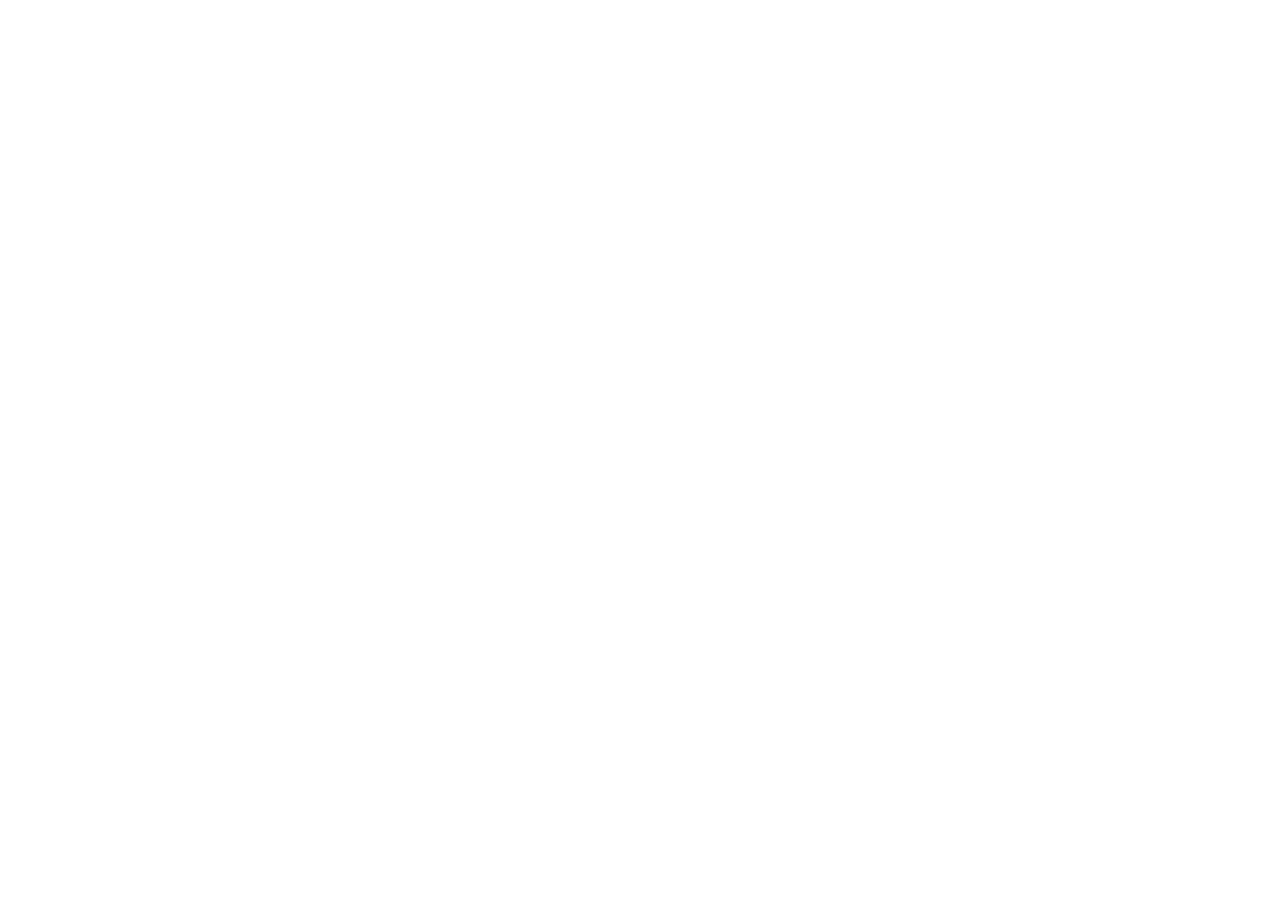
==== about-us.html @ 1188e8a5 "subido" ====
<!DOCTYPE html>
<html lang="en">
<head>
    <meta charset="utf-8">
    <meta name="viewport" content="width=device-width, initial-scale=1.0">
    <meta name="description" content="">
    <meta name="author" content="">
    <title>About Us | Flat Theme</title>
    <link href="css/bootstrap.min.css" rel="stylesheet">
    <link href="css/font-awesome.min.css" rel="stylesheet">
    <link href="css/animate.css" rel="stylesheet">
    <link href="css/main.css" rel="stylesheet">
    <!--[if lt IE 9]>
    <script src="js/html5shiv.js"></script>
    <script src="js/respond.min.js"></script>
    <![endif]-->       
    <link rel="shortcut icon" href="images/ico/favicon.ico">
    <link rel="apple-touch-icon-precomposed" sizes="144x144" href="images/ico/apple-touch-icon-144-precomposed.png">
    <link rel="apple-touch-icon-precomposed" sizes="114x114" href="images/ico/apple-touch-icon-114-precomposed.png">
    <link rel="apple-touch-icon-precomposed" sizes="72x72" href="images/ico/apple-touch-icon-72-precomposed.png">
    <link rel="apple-touch-icon-precomposed" href="images/ico/apple-touch-icon-57-precomposed.png">
</head><!--/head-->
<body>
    <!-- Inserte código aqui -->

    <script src="js/jquery.js"></script>
    <script src="js/bootstrap.min.js"></script>
    <script src="js/main.js"></script>
</body>
</html>
---- css/main.css ----
@import url(http://fonts.googleapis.com/css?family=Roboto:400,700,300);

.clearfix {
  *zoom: 1;
}

.clearfix:before,
.clearfix:after {
  display: table;
  content: "";
  line-height: 0;
}
.clearfix:after {
  clear: both;
}
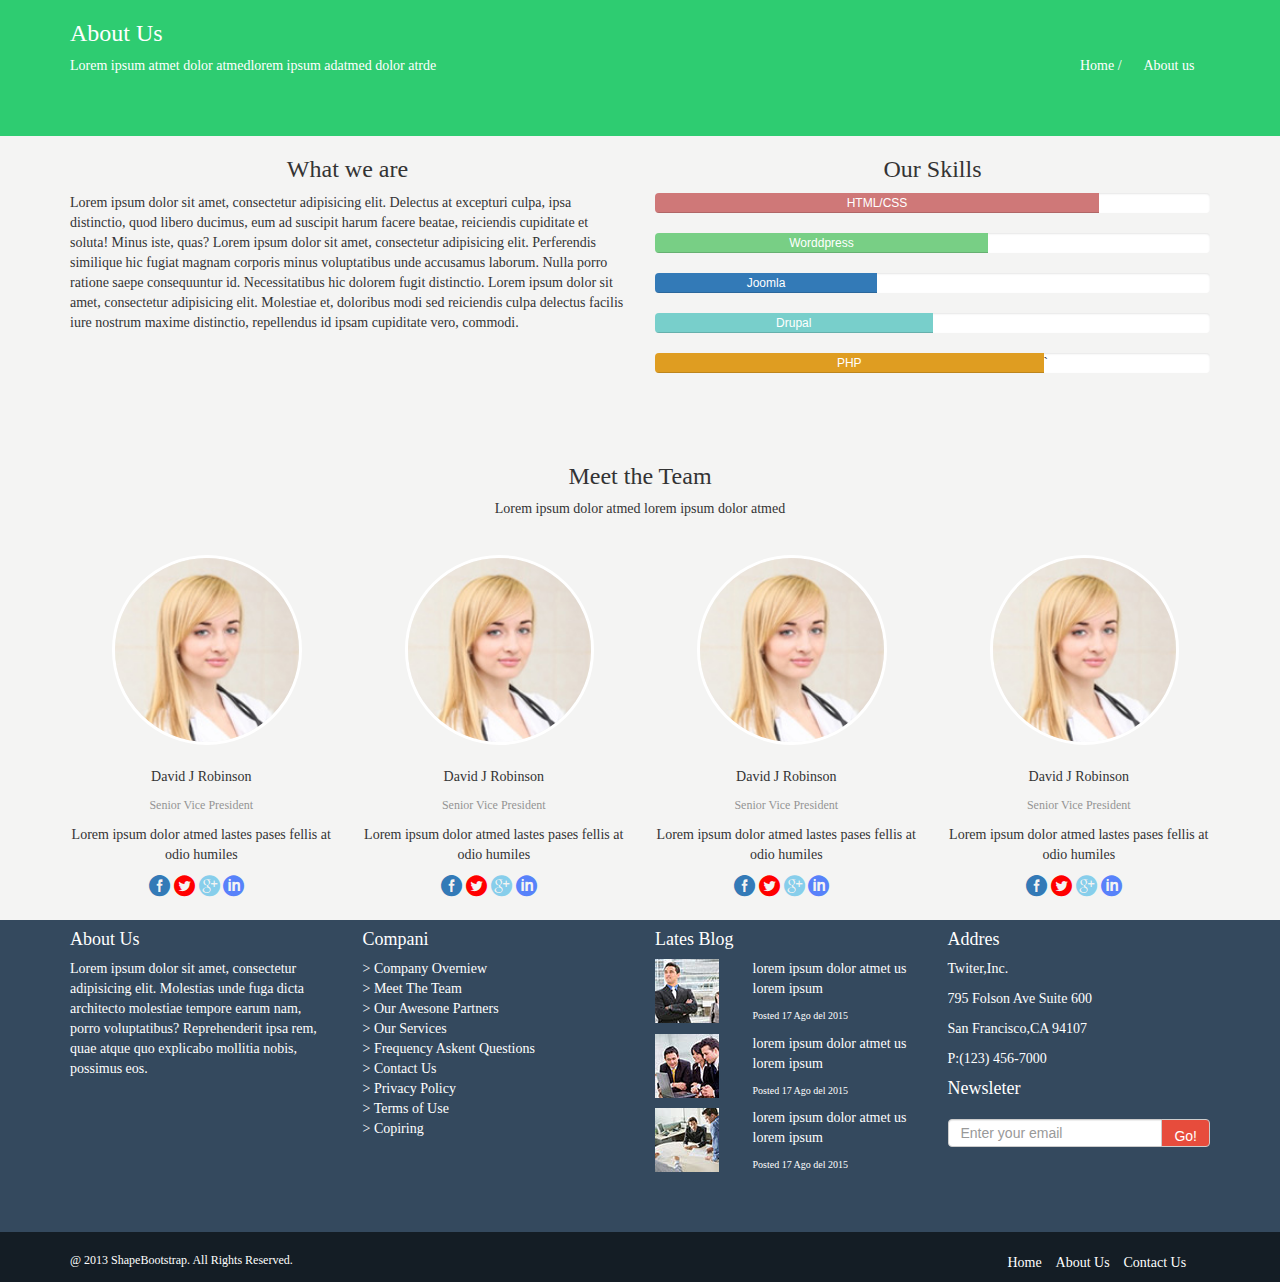
==== commit 1c9451df: "ultimos cambios" ====
--- a/about-us.html
+++ b/about-us.html
@@ -8,6 +8,8 @@
     <title>About Us | Flat Theme</title>
     <link href="css/bootstrap.min.css" rel="stylesheet">
     <link href="css/font-awesome.min.css" rel="stylesheet">
+    <link rel="stylesheet" type="text/css" href="css/elegant-fonts.css">
+    <link rel="stylesheet" type="text/css" href="css/style.css">
     <link href="css/animate.css" rel="stylesheet">
     <link href="css/main.css" rel="stylesheet">
     <!--[if lt IE 9]>
@@ -21,8 +23,270 @@
     <link rel="apple-touch-icon-precomposed" href="images/ico/apple-touch-icon-57-precomposed.png">
 </head><!--/head-->
 <body>
-    <!-- Inserte código aqui -->
-
+      <div class="container-fluid esmeralda">
+        <div class="container">
+            <div class="row esmeralda">
+                <div class="col-sm-12">
+                    <h3 class="blanco">About Us</h3>
+                </div>
+            </div>
+            <div class="row esmeralda">
+                <div class="col-sm-8">
+                    <p class="blanco">Lorem ipsum atmet dolor atmedlorem ipsum adatmed dolor atrde</p>
+                </div>
+                <div class="col-sm-4">
+                     <div class="indicador blanco">
+                         <p>Home /</p>
+                         <p>About us</p>
+                     </div>
+                </div>
+            </div>
+            <div class="row esmeralda">
+                <div class="col-sm-12 hidden-xs especial">
+                 
+                </div>
+            </div>
+        </div>
+      </div>
+      <div class="container-fluid plomito">
+        <div class="container">
+            <div class="row plomito">
+                <div class="col-sm-6">
+                    <h3 class="centrado">What we are</h3>
+                </div>
+                <div class="col-sm-6">
+                    <h3 class="centrado">Our Skills</h3>
+                </div>
+            </div>
+            <div class="row plomito">
+                <div class="col-sm-6">
+                   <p style="font-family:Roboto">Lorem ipsum dolor sit amet, consectetur adipisicing elit. Delectus at excepturi culpa, ipsa distinctio, quod libero ducimus, eum ad suscipit harum facere beatae, reiciendis cupiditate et soluta! Minus iste, quas? Lorem ipsum dolor sit amet, consectetur adipisicing elit. Perferendis similique hic fugiat magnam corporis minus voluptatibus unde accusamus laborum. Nulla porro ratione saepe consequuntur id. Necessitatibus hic dolorem fugit distinctio. Lorem ipsum dolor sit amet, consectetur adipisicing elit. Molestiae et, doloribus modi sed reiciendis culpa delectus facilis iure nostrum maxime distinctio, repellendus id ipsam cupiditate vero, commodi.</p> 
+                </div>
+                <div class="col-sm-6">
+                    <div class="progress">
+                      <div class="progress-bar rojo" role="progressbar" aria-valuenow="60" aria-valuemin="0" aria-valuemax="100" style="width: 80%;">
+                      <span class="sr-only">80% Complete</span>
+                      HTML/CSS
+                      </div>
+                    </div>
+                   <div class="progress">
+                    <div class="progress-bar verd" role="progressbar" aria-valuenow="60" aria-valuemin="0" aria-valuemax="100" style="width: 60%;">
+                    <span class="sr-only">60% Complete</span>
+                    Worddpress
+                    </div>
+                   </div>
+                   <div class="progress">
+                     <div class="progress-bar" role="progressbar" aria-valuenow="60" aria-valuemin="0" aria-valuemax="100" style="width: 40%;">
+                     <span class="sr-only">60% Complete</span>
+                     Joomla
+                     </div>
+                   </div>
+                   <div class="progress">
+                      <div class="progress-bar celeste" role="progressbar" aria-valuenow="60" aria-valuemin="0" aria-valuemax="100" style="width: 50%;">
+                      <span class="sr-only">60% Complete</span>
+                      Drupal
+                      </div>
+                   </div>
+                   <div class="progress">
+                       <div class="progress-bar naranja" role="progressbar" aria-valuenow="60" aria-valuemin="0" aria-valuemax="100" style="width: 70%;">
+                       <span class="sr-only">60% Complete</span>
+                       PHP
+                        </div>
+`                  </div>
+
+                </div>
+            </div>
+            <div class="row plomito">
+                <div class="col-sm-12 hidden-xs especial">
+                    
+                </div>
+            </div>
+            <div class="row plomito">
+                <div class="col-sm-12">
+                    <h3 class="centrado">Meet the Team</h3>
+                </div>
+            </div>
+            <div class="row plomito">
+               <div class="col-sm-12">
+                <p class="centrado">Lorem ipsum dolor atmed lorem ipsum dolor atmed</p>
+                </div>
+            </div>
+            <div class="row plomito">
+                <div class="col-xs-6 col-sm-3">
+                    <div class="imagen">
+                    <img src="images/team-member.jpg">
+                    </div>
+                    <p class="centrado">David J Robinson</p>
+                    <p class="pequeño-plomo centrado">Senior Vice President</p>
+                    <p class="centrado">Lorem ipsum dolor atmed lastes pases fellis at odio humiles</p>
+                       <div class="icono">
+                        <a href=""><i class="icon icon-uniE0AA"></i></a>
+                                          
+                        <a href=""><i class="icon icon-uniE0AB"></i></a>
+                        <a href=""><i class="icon icon-uniE0AD"></i></a>
+                        <a href=""><i class="icon icon-uniE0B4"></i></a>
+                       </div>
+                </div>
+                <div class="col-xs-6 col-sm-3">
+                    <div class="imagen">
+                    <img src="images/team-member.jpg">
+                    </div>
+                    <p class="centrado">David J Robinson</p>
+                    <p class="pequeño-plomo centrado">Senior Vice President</p>
+                    <p class="centrado">Lorem ipsum dolor atmed lastes pases fellis at odio humiles</p>
+                     <div class="icono">
+                       <a href=""><i class="icon icon-uniE0AA"></i></a>
+                                          
+                        <a href=""><i class="icon icon-uniE0AB"></i></a>
+                        <a href=""><i class="icon icon-uniE0AD"></i></a>
+                        <a href=""><i class="icon icon-uniE0B4"></i></a>
+                     </div>
+                </div>
+                <div class="col-xs-6 col-sm-3">
+                     <div class="imagen">
+                    <img src="images/team-member.jpg">
+                    </div>
+                    <p class="centrado">David J Robinson</p>
+                    <p class="pequeño-plomo centrado">Senior Vice President</p>
+                    <p class="centrado">Lorem ipsum dolor atmed lastes pases fellis at odio humiles</p>
+                     <div class="icono">
+                       <a href=""><i class="icon icon-uniE0AA"></i></a>
+                                          
+                        <a href=""><i class="icon icon-uniE0AB"></i></a>
+                        <a href=""><i class="icon icon-uniE0AD"></i></a>
+                        <a href=""><i class="icon icon-uniE0B4"></i></a>
+                     </div>
+                </div>
+                <div class="col-xs-6 col-sm-3">
+                    <div class="imagen">
+                    <img src="images/team-member.jpg">
+                    </div>
+                    <p class="centrado">David J Robinson</p>
+                    <p class="pequeño-plomo centrado">Senior Vice President</p>
+                    <p class="centrado">Lorem ipsum dolor atmed lastes pases fellis at odio humiles</p>
+                      <div class="icono">
+                       <a href=""><i class="icon icon-uniE0AA"></i></a>
+                                          
+                        <a href=""><i class="icon icon-uniE0AB"></i></a>
+                        <a href=""><i class="icon icon-uniE0AD"></i></a>
+                        <a href=""><i class="icon icon-uniE0B4"></i></a>
+                      </div>
+                </div>
+            </div>
+        </div>
+      </div>
+      <div class="container-fluid plomo-claro">
+       <div class="container">
+          <div class="row plomo-claro">
+           <div class="col-md-3">
+               <h4 class="blanco">About Us</h4>
+               <p class="blanco">Lorem ipsum dolor sit amet, consectetur adipisicing elit. Molestias unde fuga dicta architecto molestiae tempore earum nam, porro voluptatibus? Reprehenderit ipsa rem, quae atque quo explicabo mollitia nobis, possimus eos.</p>
+           </div>
+           <div class="col-md-3">
+              <h4 class="blanco">Compani</h4> 
+              <ul id="lista-compani">
+                  <li class="blanco">> Company Overniew</li>
+                  <li class="blanco">> Meet The Team</li>
+                  <li class="blanco">> Our Awesone Partners</li>
+                  <li class="blanco">> Our Services</li>
+                  <li class="blanco">> Frequency Askent Questions</li>
+                  <li class="blanco">> Contact Us</li>
+                  <li class="blanco">> Privacy Policy</li>
+                  <li class="blanco">> Terms of Use</li>
+                  <li class="blanco">> Copiring</li>
+
+              </ul>
+           </div>
+
+           <div class="col-md-3">
+                <h4 class="blanco">Lates Blog</h4>
+                 <div class="row">
+                   <div class="col-sm-4">
+                       <img src="images/blog/thumb1.jpg">
+
+                   </div>
+                   <div class="col-sm-8">
+                      <p class="blanco">lorem ipsum dolor atmet us
+                      lorem ipsum                    </p>
+                      <p class="pequeño">Posted 17 Ago del 2015</p>
+                   </div>
+                 </div>
+                 <div class="row">
+                   <div class="col-sm-4">
+                       <img src="images/blog/thumb2.jpg">
+                       
+                   </div>
+                   <div class="col-sm-8">
+                      <p class="blanco">lorem ipsum dolor atmet us
+                      lorem ipsum
+                      </p>
+                       <p class="pequeño">Posted 17 Ago del 2015</p>
+                   </div>
+                 </div>
+                 <div class="row">
+                   <div class="col-sm-4">
+                       <img src="images/blog/thumb3.jpg">
+                       
+                   </div>
+                   <div class="col-sm-8">
+                      <p class="blanco">lorem ipsum dolor atmet us
+                      lorem ipsum
+                      </p>
+                       <p class="pequeño">Posted 17 Ago del 2015</p>
+                   </div>
+                 </div>
+                 
+           </div>
+           <div class="col-sm-3">
+               <h4 class="blanco">Addres</h4>
+               <p class="blanco">Twiter,Inc.</p>
+               <p class="blanco">795 Folson Ave Suite 600</p>
+               <p class="blanco">San Francisco,CA 94107</p>
+               <p class="blanco">P:(123) 456-7000</p>
+               <h4 class="blanco">Newsleter</h4>
+               <div class="row">
+                <div class="col-sm-12 altura">
+                    <form action="#email">
+                    <div class="input-group">
+                    <input type="email" class="form-control" placeholder="Enter your email" required>
+                    <span class="input-group-btn">
+
+                    <button class="btn btn-default" type="button">Go!</button>
+                    </span>
+
+                    </div>
+                    </form>
+                </div>
+               </div>
+            </div>
+        </div>
+          <div class="row plomo-claro">
+                  <div class="col-sm-12 hidden-xs especial">
+                    
+                  </div>
+            </div>
+
+       </div><!--footer-->
+  </div>
+  <div class="container-fluid plomo-oscuro">
+       <div class="container">
+          <div class="row plomo-oscuro">
+            <div class="col-sm-6 especial">
+                <p class="blanco separado">@ 2013 ShapeBootstrap. All Rights Reserved.</p>
+            </div>
+            <div class="col-sm-6 especial">
+                <ul id="lista-footer">
+                    <li><a href="">Home</a></li>
+                    <li><a href="">About Us</a></li>
+                    <li><a href="">Contact Us</a>
+                    <span class="icon-arrow-up"></span>
+                    </li>
+                </ul>
+                
+            </div>
+            </div> 
+        </div>
+  </div>
     <script src="js/jquery.js"></script>
     <script src="js/bootstrap.min.js"></script>
     <script src="js/main.js"></script>
--- a/css/elegant-fonts.css
+++ b/css/elegant-fonts.css
@@ -0,0 +1,1159 @@
+@font-face {
+	font-family: 'ElegantIcons';
+	src:url('../fonts/ElegantIcons.eot');
+	src:url('../fonts/ElegantIcons.eot?#iefix') format('embedded-opentype'),
+		url('../fonts/ElegantIcons.woff') format('woff'),
+		url('../fonts/ElegantIcons.ttf') format('truetype'),
+		url('../fonts/ElegantIcons.svg#ElegantIcons') format('svg');
+	font-weight: normal;
+	font-style: normal;
+}
+
+/* Use the following CSS code if you want to use data attributes for inserting your icons */
+[data-icon]:before {
+	font-family: 'ElegantIcons';
+	content: attr(data-icon);
+	speak: none;
+	font-weight: normal;
+	font-variant: normal;
+	text-transform: none;
+	line-height: 1;
+	-webkit-font-smoothing: antialiased;
+	-moz-osx-font-smoothing: grayscale;
+}
+
+/* Use the following CSS code if you want to have a class per icon */
+/*
+Instead of a list of all class selectors,
+you can use the generic selector below, but it's slower:
+[class*="your-class-prefix"] {
+*/
+.arrow_up, .arrow_down, .arrow_left, .arrow_right, .arrow_left-up, .arrow_right-up, .arrow_right-down, .arrow_left-down, .arrow-up-down, .arrow_up-down_alt, .arrow_left-right_alt, .arrow_left-right, .arrow_expand_alt2, .arrow_expand_alt, .arrow_condense, .arrow_expand, .arrow_move, .arrow_carrot-up, .arrow_carrot-down, .arrow_carrot-left, .arrow_carrot-right, .arrow_carrot-2up, .arrow_carrot-2down, .arrow_carrot-2left, .arrow_carrot-2right, .arrow_carrot-up_alt2, .arrow_carrot-down_alt2, .arrow_carrot-left_alt2, .arrow_carrot-right_alt2, .arrow_carrot-2up_alt2, .arrow_carrot-2down_alt2, .arrow_carrot-2left_alt2, .arrow_carrot-2right_alt2, .arrow_triangle-up, .arrow_triangle-down, .arrow_triangle-left, .arrow_triangle-right, .arrow_triangle-up_alt2, .arrow_triangle-down_alt2, .arrow_triangle-left_alt2, .arrow_triangle-right_alt2, .arrow_back, .icon_minus-06, .icon_plus, .icon_close, .icon_check, .icon_minus_alt2, .icon_plus_alt2, .icon_close_alt2, .icon_check_alt2, .icon_zoom-out_alt, .icon_zoom-in_alt, .icon_search, .icon_box-empty, .icon_box-selected, .icon_minus-box, .icon_plus-box, .icon_box-checked, .icon_circle-empty, .icon_circle-slelected, .icon_stop_alt2, .icon_stop, .icon_pause_alt2, .icon_pause, .icon_menu, .icon_menu-square_alt2, .icon_menu-circle_alt2, .icon_ul, .icon_ol, .icon_adjust-horiz, .icon_adjust-vert, .icon_document_alt, .icon_documents_alt, .icon_pencil, .icon_pencil-edit_alt, .icon_pencil-edit, .icon_folder-alt, .icon_folder-open_alt, .icon_folder-add_alt, .icon_info_alt, .icon_error-oct_alt, .icon_error-circle_alt, .icon_error-triangle_alt, .icon_question_alt2, .icon_question, .icon_comment_alt, .icon_chat_alt, .icon_vol-mute_alt, .icon_volume-low_alt, .icon_volume-high_alt, .icon_quotations, .icon_quotations_alt2, .icon_clock_alt, .icon_lock_alt, .icon_lock-open_alt, .icon_key_alt, .icon_cloud_alt, .icon_cloud-upload_alt, .icon_cloud-download_alt, .icon_image, .icon_images, .icon_lightbulb_alt, .icon_gift_alt, .icon_house_alt, .icon_genius, .icon_mobile, .icon_tablet, .icon_laptop, .icon_desktop, .icon_camera_alt, .icon_mail_alt, .icon_cone_alt, .icon_ribbon_alt, .icon_bag_alt, .icon_creditcard, .icon_cart_alt, .icon_paperclip, .icon_tag_alt, .icon_tags_alt, .icon_trash_alt, .icon_cursor_alt, .icon_mic_alt, .icon_compass_alt, .icon_pin_alt, .icon_pushpin_alt, .icon_map_alt, .icon_drawer_alt, .icon_toolbox_alt, .icon_book_alt, .icon_calendar, .icon_film, .icon_table, .icon_contacts_alt, .icon_headphones, .icon_lifesaver, .icon_piechart, .icon_refresh, .icon_link_alt, .icon_link, .icon_loading, .icon_blocked, .icon_archive_alt, .icon_heart_alt, .icon_star_alt, .icon_star-half_alt, .icon_star, .icon_star-half, .icon_tools, .icon_tool, .icon_cog, .icon_cogs, .arrow_up_alt, .arrow_down_alt, .arrow_left_alt, .arrow_right_alt, .arrow_left-up_alt, .arrow_right-up_alt, .arrow_right-down_alt, .arrow_left-down_alt, .arrow_condense_alt, .arrow_expand_alt3, .arrow_carrot_up_alt, .arrow_carrot-down_alt, .arrow_carrot-left_alt, .arrow_carrot-right_alt, .arrow_carrot-2up_alt, .arrow_carrot-2dwnn_alt, .arrow_carrot-2left_alt, .arrow_carrot-2right_alt, .arrow_triangle-up_alt, .arrow_triangle-down_alt, .arrow_triangle-left_alt, .arrow_triangle-right_alt, .icon_minus_alt, .icon_plus_alt, .icon_close_alt, .icon_check_alt, .icon_zoom-out, .icon_zoom-in, .icon_stop_alt, .icon_menu-square_alt, .icon_menu-circle_alt, .icon_document, .icon_documents, .icon_pencil_alt, .icon_folder, .icon_folder-open, .icon_folder-add, .icon_folder_upload, .icon_folder_download, .icon_info, .icon_error-circle, .icon_error-oct, .icon_error-triangle, .icon_question_alt, .icon_comment, .icon_chat, .icon_vol-mute, .icon_volume-low, .icon_volume-high, .icon_quotations_alt, .icon_clock, .icon_lock, .icon_lock-open, .icon_key, .icon_cloud, .icon_cloud-upload, .icon_cloud-download, .icon_lightbulb, .icon_gift, .icon_house, .icon_camera, .icon_mail, .icon_cone, .icon_ribbon, .icon_bag, .icon_cart, .icon_tag, .icon_tags, .icon_trash, .icon_cursor, .icon_mic, .icon_compass, .icon_pin, .icon_pushpin, .icon_map, .icon_drawer, .icon_toolbox, .icon_book, .icon_contacts, .icon_archive, .icon_heart, .icon_profile, .icon_group, .icon_grid-2x2, .icon_grid-3x3, .icon_music, .icon_pause_alt, .icon_phone, .icon_upload, .icon_download, .social_facebook, .social_twitter, .social_pinterest, .social_googleplus, .social_tumblr, .social_tumbleupon, .social_wordpress, .social_instagram, .social_dribbble, .social_vimeo, .social_linkedin, .social_rss, .social_deviantart, .social_share, .social_myspace, .social_skype, .social_youtube, .social_picassa, .social_googledrive, .social_flickr, .social_blogger, .social_spotify, .social_delicious, .social_facebook_circle, .social_twitter_circle, .social_pinterest_circle, .social_googleplus_circle, .social_tumblr_circle, .social_stumbleupon_circle, .social_wordpress_circle, .social_instagram_circle, .social_dribbble_circle, .social_vimeo_circle, .social_linkedin_circle, .social_rss_circle, .social_deviantart_circle, .social_share_circle, .social_myspace_circle, .social_skype_circle, .social_youtube_circle, .social_picassa_circle, .social_googledrive_alt2, .social_flickr_circle, .social_blogger_circle, .social_spotify_circle, .social_delicious_circle, .social_facebook_square, .social_twitter_square, .social_pinterest_square, .social_googleplus_square, .social_tumblr_square, .social_stumbleupon_square, .social_wordpress_square, .social_instagram_square, .social_dribbble_square, .social_vimeo_square, .social_linkedin_square, .social_rss_square, .social_deviantart_square, .social_share_square, .social_myspace_square, .social_skype_square, .social_youtube_square, .social_picassa_square, .social_googledrive_square, .social_flickr_square, .social_blogger_square, .social_spotify_square, .social_delicious_square, .icon_printer, .icon_calulator, .icon_building, .icon_floppy, .icon_drive, .icon_search-2, .icon_id, .icon_id-2, .icon_puzzle, .icon_like, .icon_dislike, .icon_mug, .icon_currency, .icon_wallet, .icon_pens, .icon_easel, .icon_flowchart, .icon_datareport, .icon_briefcase, .icon_shield, .icon_percent, .icon_globe, .icon_globe-2, .icon_target, .icon_hourglass, .icon_balance, .icon_rook, .icon_printer-alt, .icon_calculator_alt, .icon_building_alt, .icon_floppy_alt, .icon_drive_alt, .icon_search_alt, .icon_id_alt, .icon_id-2_alt, .icon_puzzle_alt, .icon_like_alt, .icon_dislike_alt, .icon_mug_alt, .icon_currency_alt, .icon_wallet_alt, .icon_pens_alt, .icon_easel_alt, .icon_flowchart_alt, .icon_datareport_alt, .icon_briefcase_alt, .icon_shield_alt, .icon_percent_alt, .icon_globe_alt, .icon_clipboard {
+	font-family: 'ElegantIcons';
+	speak: none;
+	font-style: normal;
+	font-weight: normal;
+	font-variant: normal;
+	text-transform: none;
+	line-height: 1;
+	-webkit-font-smoothing: antialiased;
+}
+.arrow_up:before {
+	content: "\21";
+}
+.arrow_down:before {
+	content: "\22";
+}
+.arrow_left:before {
+	content: "\23";
+}
+.arrow_right:before {
+	content: "\24";
+}
+.arrow_left-up:before {
+	content: "\25";
+}
+.arrow_right-up:before {
+	content: "\26";
+}
+.arrow_right-down:before {
+	content: "\27";
+}
+.arrow_left-down:before {
+	content: "\28";
+}
+.arrow-up-down:before {
+	content: "\29";
+}
+.arrow_up-down_alt:before {
+	content: "\2a";
+}
+.arrow_left-right_alt:before {
+	content: "\2b";
+}
+.arrow_left-right:before {
+	content: "\2c";
+}
+.arrow_expand_alt2:before {
+	content: "\2d";
+}
+.arrow_expand_alt:before {
+	content: "\2e";
+}
+.arrow_condense:before {
+	content: "\2f";
+}
+.arrow_expand:before {
+	content: "\30";
+}
+.arrow_move:before {
+	content: "\31";
+}
+.arrow_carrot-up:before {
+	content: "\32";
+}
+.arrow_carrot-down:before {
+	content: "\33";
+}
+.arrow_carrot-left:before {
+	content: "\34";
+}
+.arrow_carrot-right:before {
+	content: "\35";
+}
+.arrow_carrot-2up:before {
+	content: "\36";
+}
+.arrow_carrot-2down:before {
+	content: "\37";
+}
+.arrow_carrot-2left:before {
+	content: "\38";
+}
+.arrow_carrot-2right:before {
+	content: "\39";
+}
+.arrow_carrot-up_alt2:before {
+	content: "\3a";
+}
+.arrow_carrot-down_alt2:before {
+	content: "\3b";
+}
+.arrow_carrot-left_alt2:before {
+	content: "\3c";
+}
+.arrow_carrot-right_alt2:before {
+	content: "\3d";
+}
+.arrow_carrot-2up_alt2:before {
+	content: "\3e";
+}
+.arrow_carrot-2down_alt2:before {
+	content: "\3f";
+}
+.arrow_carrot-2left_alt2:before {
+	content: "\40";
+}
+.arrow_carrot-2right_alt2:before {
+	content: "\41";
+}
+.arrow_triangle-up:before {
+	content: "\42";
+}
+.arrow_triangle-down:before {
+	content: "\43";
+}
+.arrow_triangle-left:before {
+	content: "\44";
+}
+.arrow_triangle-right:before {
+	content: "\45";
+}
+.arrow_triangle-up_alt2:before {
+	content: "\46";
+}
+.arrow_triangle-down_alt2:before {
+	content: "\47";
+}
+.arrow_triangle-left_alt2:before {
+	content: "\48";
+}
+.arrow_triangle-right_alt2:before {
+	content: "\49";
+}
+.arrow_back:before {
+	content: "\4a";
+}
+.icon_minus-06:before {
+	content: "\4b";
+}
+.icon_plus:before {
+	content: "\4c";
+}
+.icon_close:before {
+	content: "\4d";
+}
+.icon_check:before {
+	content: "\4e";
+}
+.icon_minus_alt2:before {
+	content: "\4f";
+}
+.icon_plus_alt2:before {
+	content: "\50";
+}
+.icon_close_alt2:before {
+	content: "\51";
+}
+.icon_check_alt2:before {
+	content: "\52";
+}
+.icon_zoom-out_alt:before {
+	content: "\53";
+}
+.icon_zoom-in_alt:before {
+	content: "\54";
+}
+.icon_search:before {
+	content: "\55";
+}
+.icon_box-empty:before {
+	content: "\56";
+}
+.icon_box-selected:before {
+	content: "\57";
+}
+.icon_minus-box:before {
+	content: "\58";
+}
+.icon_plus-box:before {
+	content: "\59";
+}
+.icon_box-checked:before {
+	content: "\5a";
+}
+.icon_circle-empty:before {
+	content: "\5b";
+}
+.icon_circle-slelected:before {
+	content: "\5c";
+}
+.icon_stop_alt2:before {
+	content: "\5d";
+}
+.icon_stop:before {
+	content: "\5e";
+}
+.icon_pause_alt2:before {
+	content: "\5f";
+}
+.icon_pause:before {
+	content: "\60";
+}
+.icon_menu:before {
+	content: "\61";
+}
+.icon_menu-square_alt2:before {
+	content: "\62";
+}
+.icon_menu-circle_alt2:before {
+	content: "\63";
+}
+.icon_ul:before {
+	content: "\64";
+}
+.icon_ol:before {
+	content: "\65";
+}
+.icon_adjust-horiz:before {
+	content: "\66";
+}
+.icon_adjust-vert:before {
+	content: "\67";
+}
+.icon_document_alt:before {
+	content: "\68";
+}
+.icon_documents_alt:before {
+	content: "\69";
+}
+.icon_pencil:before {
+	content: "\6a";
+}
+.icon_pencil-edit_alt:before {
+	content: "\6b";
+}
+.icon_pencil-edit:before {
+	content: "\6c";
+}
+.icon_folder-alt:before {
+	content: "\6d";
+}
+.icon_folder-open_alt:before {
+	content: "\6e";
+}
+.icon_folder-add_alt:before {
+	content: "\6f";
+}
+.icon_info_alt:before {
+	content: "\70";
+}
+.icon_error-oct_alt:before {
+	content: "\71";
+}
+.icon_error-circle_alt:before {
+	content: "\72";
+}
+.icon_error-triangle_alt:before {
+	content: "\73";
+}
+.icon_question_alt2:before {
+	content: "\74";
+}
+.icon_question:before {
+	content: "\75";
+}
+.icon_comment_alt:before {
+	content: "\76";
+}
+.icon_chat_alt:before {
+	content: "\77";
+}
+.icon_vol-mute_alt:before {
+	content: "\78";
+}
+.icon_volume-low_alt:before {
+	content: "\79";
+}
+.icon_volume-high_alt:before {
+	content: "\7a";
+}
+.icon_quotations:before {
+	content: "\7b";
+}
+.icon_quotations_alt2:before {
+	content: "\7c";
+}
+.icon_clock_alt:before {
+	content: "\7d";
+}
+.icon_lock_alt:before {
+	content: "\7e";
+}
+.icon_lock-open_alt:before {
+	content: "\e000";
+}
+.icon_key_alt:before {
+	content: "\e001";
+}
+.icon_cloud_alt:before {
+	content: "\e002";
+}
+.icon_cloud-upload_alt:before {
+	content: "\e003";
+}
+.icon_cloud-download_alt:before {
+	content: "\e004";
+}
+.icon_image:before {
+	content: "\e005";
+}
+.icon_images:before {
+	content: "\e006";
+}
+.icon_lightbulb_alt:before {
+	content: "\e007";
+}
+.icon_gift_alt:before {
+	content: "\e008";
+}
+.icon_house_alt:before {
+	content: "\e009";
+}
+.icon_genius:before {
+	content: "\e00a";
+}
+.icon_mobile:before {
+	content: "\e00b";
+}
+.icon_tablet:before {
+	content: "\e00c";
+}
+.icon_laptop:before {
+	content: "\e00d";
+}
+.icon_desktop:before {
+	content: "\e00e";
+}
+.icon_camera_alt:before {
+	content: "\e00f";
+}
+.icon_mail_alt:before {
+	content: "\e010";
+}
+.icon_cone_alt:before {
+	content: "\e011";
+}
+.icon_ribbon_alt:before {
+	content: "\e012";
+}
+.icon_bag_alt:before {
+	content: "\e013";
+}
+.icon_creditcard:before {
+	content: "\e014";
+}
+.icon_cart_alt:before {
+	content: "\e015";
+}
+.icon_paperclip:before {
+	content: "\e016";
+}
+.icon_tag_alt:before {
+	content: "\e017";
+}
+.icon_tags_alt:before {
+	content: "\e018";
+}
+.icon_trash_alt:before {
+	content: "\e019";
+}
+.icon_cursor_alt:before {
+	content: "\e01a";
+}
+.icon_mic_alt:before {
+	content: "\e01b";
+}
+.icon_compass_alt:before {
+	content: "\e01c";
+}
+.icon_pin_alt:before {
+	content: "\e01d";
+}
+.icon_pushpin_alt:before {
+	content: "\e01e";
+}
+.icon_map_alt:before {
+	content: "\e01f";
+}
+.icon_drawer_alt:before {
+	content: "\e020";
+}
+.icon_toolbox_alt:before {
+	content: "\e021";
+}
+.icon_book_alt:before {
+	content: "\e022";
+}
+.icon_calendar:before {
+	content: "\e023";
+}
+.icon_film:before {
+	content: "\e024";
+}
+.icon_table:before {
+	content: "\e025";
+}
+.icon_contacts_alt:before {
+	content: "\e026";
+}
+.icon_headphones:before {
+	content: "\e027";
+}
+.icon_lifesaver:before {
+	content: "\e028";
+}
+.icon_piechart:before {
+	content: "\e029";
+}
+.icon_refresh:before {
+	content: "\e02a";
+}
+.icon_link_alt:before {
+	content: "\e02b";
+}
+.icon_link:before {
+	content: "\e02c";
+}
+.icon_loading:before {
+	content: "\e02d";
+}
+.icon_blocked:before {
+	content: "\e02e";
+}
+.icon_archive_alt:before {
+	content: "\e02f";
+}
+.icon_heart_alt:before {
+	content: "\e030";
+}
+.icon_star_alt:before {
+	content: "\e031";
+}
+.icon_star-half_alt:before {
+	content: "\e032";
+}
+.icon_star:before {
+	content: "\e033";
+}
+.icon_star-half:before {
+	content: "\e034";
+}
+.icon_tools:before {
+	content: "\e035";
+}
+.icon_tool:before {
+	content: "\e036";
+}
+.icon_cog:before {
+	content: "\e037";
+}
+.icon_cogs:before {
+	content: "\e038";
+}
+.arrow_up_alt:before {
+	content: "\e039";
+}
+.arrow_down_alt:before {
+	content: "\e03a";
+}
+.arrow_left_alt:before {
+	content: "\e03b";
+}
+.arrow_right_alt:before {
+	content: "\e03c";
+}
+.arrow_left-up_alt:before {
+	content: "\e03d";
+}
+.arrow_right-up_alt:before {
+	content: "\e03e";
+}
+.arrow_right-down_alt:before {
+	content: "\e03f";
+}
+.arrow_left-down_alt:before {
+	content: "\e040";
+}
+.arrow_condense_alt:before {
+	content: "\e041";
+}
+.arrow_expand_alt3:before {
+	content: "\e042";
+}
+.arrow_carrot_up_alt:before {
+	content: "\e043";
+}
+.arrow_carrot-down_alt:before {
+	content: "\e044";
+}
+.arrow_carrot-left_alt:before {
+	content: "\e045";
+}
+.arrow_carrot-right_alt:before {
+	content: "\e046";
+}
+.arrow_carrot-2up_alt:before {
+	content: "\e047";
+}
+.arrow_carrot-2dwnn_alt:before {
+	content: "\e048";
+}
+.arrow_carrot-2left_alt:before {
+	content: "\e049";
+}
+.arrow_carrot-2right_alt:before {
+	content: "\e04a";
+}
+.arrow_triangle-up_alt:before {
+	content: "\e04b";
+}
+.arrow_triangle-down_alt:before {
+	content: "\e04c";
+}
+.arrow_triangle-left_alt:before {
+	content: "\e04d";
+}
+.arrow_triangle-right_alt:before {
+	content: "\e04e";
+}
+.icon_minus_alt:before {
+	content: "\e04f";
+}
+.icon_plus_alt:before {
+	content: "\e050";
+}
+.icon_close_alt:before {
+	content: "\e051";
+}
+.icon_check_alt:before {
+	content: "\e052";
+}
+.icon_zoom-out:before {
+	content: "\e053";
+}
+.icon_zoom-in:before {
+	content: "\e054";
+}
+.icon_stop_alt:before {
+	content: "\e055";
+}
+.icon_menu-square_alt:before {
+	content: "\e056";
+}
+.icon_menu-circle_alt:before {
+	content: "\e057";
+}
+.icon_document:before {
+	content: "\e058";
+}
+.icon_documents:before {
+	content: "\e059";
+}
+.icon_pencil_alt:before {
+	content: "\e05a";
+}
+.icon_folder:before {
+	content: "\e05b";
+}
+.icon_folder-open:before {
+	content: "\e05c";
+}
+.icon_folder-add:before {
+	content: "\e05d";
+}
+.icon_folder_upload:before {
+	content: "\e05e";
+}
+.icon_folder_download:before {
+	content: "\e05f";
+}
+.icon_info:before {
+	content: "\e060";
+}
+.icon_error-circle:before {
+	content: "\e061";
+}
+.icon_error-oct:before {
+	content: "\e062";
+}
+.icon_error-triangle:before {
+	content: "\e063";
+}
+.icon_question_alt:before {
+	content: "\e064";
+}
+.icon_comment:before {
+	content: "\e065";
+}
+.icon_chat:before {
+	content: "\e066";
+}
+.icon_vol-mute:before {
+	content: "\e067";
+}
+.icon_volume-low:before {
+	content: "\e068";
+}
+.icon_volume-high:before {
+	content: "\e069";
+}
+.icon_quotations_alt:before {
+	content: "\e06a";
+}
+.icon_clock:before {
+	content: "\e06b";
+}
+.icon_lock:before {
+	content: "\e06c";
+}
+.icon_lock-open:before {
+	content: "\e06d";
+}
+.icon_key:before {
+	content: "\e06e";
+}
+.icon_cloud:before {
+	content: "\e06f";
+}
+.icon_cloud-upload:before {
+	content: "\e070";
+}
+.icon_cloud-download:before {
+	content: "\e071";
+}
+.icon_lightbulb:before {
+	content: "\e072";
+}
+.icon_gift:before {
+	content: "\e073";
+}
+.icon_house:before {
+	content: "\e074";
+}
+.icon_camera:before {
+	content: "\e075";
+}
+.icon_mail:before {
+	content: "\e076";
+}
+.icon_cone:before {
+	content: "\e077";
+}
+.icon_ribbon:before {
+	content: "\e078";
+}
+.icon_bag:before {
+	content: "\e079";
+}
+.icon_cart:before {
+	content: "\e07a";
+}
+.icon_tag:before {
+	content: "\e07b";
+}
+.icon_tags:before {
+	content: "\e07c";
+}
+.icon_trash:before {
+	content: "\e07d";
+}
+.icon_cursor:before {
+	content: "\e07e";
+}
+.icon_mic:before {
+	content: "\e07f";
+}
+.icon_compass:before {
+	content: "\e080";
+}
+.icon_pin:before {
+	content: "\e081";
+}
+.icon_pushpin:before {
+	content: "\e082";
+}
+.icon_map:before {
+	content: "\e083";
+}
+.icon_drawer:before {
+	content: "\e084";
+}
+.icon_toolbox:before {
+	content: "\e085";
+}
+.icon_book:before {
+	content: "\e086";
+}
+.icon_contacts:before {
+	content: "\e087";
+}
+.icon_archive:before {
+	content: "\e088";
+}
+.icon_heart:before {
+	content: "\e089";
+}
+.icon_profile:before {
+	content: "\e08a";
+}
+.icon_group:before {
+	content: "\e08b";
+}
+.icon_grid-2x2:before {
+	content: "\e08c";
+}
+.icon_grid-3x3:before {
+	content: "\e08d";
+}
+.icon_music:before {
+	content: "\e08e";
+}
+.icon_pause_alt:before {
+	content: "\e08f";
+}
+.icon_phone:before {
+	content: "\e090";
+}
+.icon_upload:before {
+	content: "\e091";
+}
+.icon_download:before {
+	content: "\e092";
+}
+.social_facebook:before {
+	content: "\e093";
+}
+.social_twitter:before {
+	content: "\e094";
+}
+.social_pinterest:before {
+	content: "\e095";
+}
+.social_googleplus:before {
+	content: "\e096";
+}
+.social_tumblr:before {
+	content: "\e097";
+}
+.social_tumbleupon:before {
+	content: "\e098";
+}
+.social_wordpress:before {
+	content: "\e099";
+}
+.social_instagram:before {
+	content: "\e09a";
+}
+.social_dribbble:before {
+	content: "\e09b";
+}
+.social_vimeo:before {
+	content: "\e09c";
+}
+.social_linkedin:before {
+	content: "\e09d";
+}
+.social_rss:before {
+	content: "\e09e";
+}
+.social_deviantart:before {
+	content: "\e09f";
+}
+.social_share:before {
+	content: "\e0a0";
+}
+.social_myspace:before {
+	content: "\e0a1";
+}
+.social_skype:before {
+	content: "\e0a2";
+}
+.social_youtube:before {
+	content: "\e0a3";
+}
+.social_picassa:before {
+	content: "\e0a4";
+}
+.social_googledrive:before {
+	content: "\e0a5";
+}
+.social_flickr:before {
+	content: "\e0a6";
+}
+.social_blogger:before {
+	content: "\e0a7";
+}
+.social_spotify:before {
+	content: "\e0a8";
+}
+.social_delicious:before {
+	content: "\e0a9";
+}
+.social_facebook_circle:before {
+	content: "\e0aa";
+}
+.social_twitter_circle:before {
+	content: "\e0ab";
+}
+.social_pinterest_circle:before {
+	content: "\e0ac";
+}
+.social_googleplus_circle:before {
+	content: "\e0ad";
+}
+.social_tumblr_circle:before {
+	content: "\e0ae";
+}
+.social_stumbleupon_circle:before {
+	content: "\e0af";
+}
+.social_wordpress_circle:before {
+	content: "\e0b0";
+}
+.social_instagram_circle:before {
+	content: "\e0b1";
+}
+.social_dribbble_circle:before {
+	content: "\e0b2";
+}
+.social_vimeo_circle:before {
+	content: "\e0b3";
+}
+.social_linkedin_circle:before {
+	content: "\e0b4";
+}
+.social_rss_circle:before {
+	content: "\e0b5";
+}
+.social_deviantart_circle:before {
+	content: "\e0b6";
+}
+.social_share_circle:before {
+	content: "\e0b7";
+}
+.social_myspace_circle:before {
+	content: "\e0b8";
+}
+.social_skype_circle:before {
+	content: "\e0b9";
+}
+.social_youtube_circle:before {
+	content: "\e0ba";
+}
+.social_picassa_circle:before {
+	content: "\e0bb";
+}
+.social_googledrive_alt2:before {
+	content: "\e0bc";
+}
+.social_flickr_circle:before {
+	content: "\e0bd";
+}
+.social_blogger_circle:before {
+	content: "\e0be";
+}
+.social_spotify_circle:before {
+	content: "\e0bf";
+}
+.social_delicious_circle:before {
+	content: "\e0c0";
+}
+.social_facebook_square:before {
+	content: "\e0c1";
+}
+.social_twitter_square:before {
+	content: "\e0c2";
+}
+.social_pinterest_square:before {
+	content: "\e0c3";
+}
+.social_googleplus_square:before {
+	content: "\e0c4";
+}
+.social_tumblr_square:before {
+	content: "\e0c5";
+}
+.social_stumbleupon_square:before {
+	content: "\e0c6";
+}
+.social_wordpress_square:before {
+	content: "\e0c7";
+}
+.social_instagram_square:before {
+	content: "\e0c8";
+}
+.social_dribbble_square:before {
+	content: "\e0c9";
+}
+.social_vimeo_square:before {
+	content: "\e0ca";
+}
+.social_linkedin_square:before {
+	content: "\e0cb";
+}
+.social_rss_square:before {
+	content: "\e0cc";
+}
+.social_deviantart_square:before {
+	content: "\e0cd";
+}
+.social_share_square:before {
+	content: "\e0ce";
+}
+.social_myspace_square:before {
+	content: "\e0cf";
+}
+.social_skype_square:before {
+	content: "\e0d0";
+}
+.social_youtube_square:before {
+	content: "\e0d1";
+}
+.social_picassa_square:before {
+	content: "\e0d2";
+}
+.social_googledrive_square:before {
+	content: "\e0d3";
+}
+.social_flickr_square:before {
+	content: "\e0d4";
+}
+.social_blogger_square:before {
+	content: "\e0d5";
+}
+.social_spotify_square:before {
+	content: "\e0d6";
+}
+.social_delicious_square:before {
+	content: "\e0d7";
+}
+.icon_printer:before {
+	content: "\e103";
+}
+.icon_calulator:before {
+	content: "\e0ee";
+}
+.icon_building:before {
+	content: "\e0ef";
+}
+.icon_floppy:before {
+	content: "\e0e8";
+}
+.icon_drive:before {
+	content: "\e0ea";
+}
+.icon_search-2:before {
+	content: "\e101";
+}
+.icon_id:before {
+	content: "\e107";
+}
+.icon_id-2:before {
+	content: "\e108";
+}
+.icon_puzzle:before {
+	content: "\e102";
+}
+.icon_like:before {
+	content: "\e106";
+}
+.icon_dislike:before {
+	content: "\e0eb";
+}
+.icon_mug:before {
+	content: "\e105";
+}
+.icon_currency:before {
+	content: "\e0ed";
+}
+.icon_wallet:before {
+	content: "\e100";
+}
+.icon_pens:before {
+	content: "\e104";
+}
+.icon_easel:before {
+	content: "\e0e9";
+}
+.icon_flowchart:before {
+	content: "\e109";
+}
+.icon_datareport:before {
+	content: "\e0ec";
+}
+.icon_briefcase:before {
+	content: "\e0fe";
+}
+.icon_shield:before {
+	content: "\e0f6";
+}
+.icon_percent:before {
+	content: "\e0fb";
+}
+.icon_globe:before {
+	content: "\e0e2";
+}
+.icon_globe-2:before {
+	content: "\e0e3";
+}
+.icon_target:before {
+	content: "\e0f5";
+}
+.icon_hourglass:before {
+	content: "\e0e1";
+}
+.icon_balance:before {
+	content: "\e0ff";
+}
+.icon_rook:before {
+	content: "\e0f8";
+}
+.icon_printer-alt:before {
+	content: "\e0fa";
+}
+.icon_calculator_alt:before {
+	content: "\e0e7";
+}
+.icon_building_alt:before {
+	content: "\e0fd";
+}
+.icon_floppy_alt:before {
+	content: "\e0e4";
+}
+.icon_drive_alt:before {
+	content: "\e0e5";
+}
+.icon_search_alt:before {
+	content: "\e0f7";
+}
+.icon_id_alt:before {
+	content: "\e0e0";
+}
+.icon_id-2_alt:before {
+	content: "\e0fc";
+}
+.icon_puzzle_alt:before {
+	content: "\e0f9";
+}
+.icon_like_alt:before {
+	content: "\e0dd";
+}
+.icon_dislike_alt:before {
+	content: "\e0f1";
+}
+.icon_mug_alt:before {
+	content: "\e0dc";
+}
+.icon_currency_alt:before {
+	content: "\e0f3";
+}
+.icon_wallet_alt:before {
+	content: "\e0d8";
+}
+.icon_pens_alt:before {
+	content: "\e0db";
+}
+.icon_easel_alt:before {
+	content: "\e0f0";
+}
+.icon_flowchart_alt:before {
+	content: "\e0df";
+}
+.icon_datareport_alt:before {
+	content: "\e0f2";
+}
+.icon_briefcase_alt:before {
+	content: "\e0f4";
+}
+.icon_shield_alt:before {
+	content: "\e0d9";
+}
+.icon_percent_alt:before {
+	content: "\e0da";
+}
+.icon_globe_alt:before {
+	content: "\e0de";
+}
+.icon_clipboard:before {
+	content: "\e0e6";
+}
+
+
+	.glyph {
+		float: left;
+		text-align: center;
+		padding: .75em;
+		margin: .4em 1.5em .75em 0;
+		width: 6em;
+text-shadow: none;
+	}
+        .glyph_big {
+        font-size: 128px;
+        color: #59c5dc;
+        float: left;
+        margin-right: 20px;
+        }
+
+        .glyph div { padding-bottom: 10px;}
+
+	.glyph input {
+		font-family: consolas, monospace;
+		font-size: 12px;
+		width: 100%;
+		text-align: center;
+		border: 0;
+		box-shadow: 0 0 0 1px #ccc;
+		padding: .2em;
+                -moz-border-radius: 5px;
+                -webkit-border-radius: 5px;
+	}
+	.centered {
+		margin-left: auto;
+		margin-right: auto;
+	}
+	.glyph .fs1 {
+		font-size: 2em;
+	}
+
+	
--- a/css/style.css
+++ b/css/style.css
@@ -0,0 +1,84 @@
+@font-face {
+    font-family: 'icomoon';
+    src:    url('fonts/icomoon.eot?h9fhl4');
+    src:    url('fonts/icomoon.eot?h9fhl4#iefix') format('embedded-opentype'),
+        url('fonts/icomoon.ttf?h9fhl4') format('truetype'),
+        url('fonts/icomoon.woff?h9fhl4') format('woff'),
+        url('fonts/icomoon.svg?h9fhl4#icomoon') format('svg');
+    font-weight: normal;
+    font-style: normal;
+}
+
+[class^="icon-"], [class*=" icon-"] {
+    /* use !important to prevent issues with browser extensions that change fonts */
+    font-family: 'icomoon' !important;
+    speak: none;
+    font-style: normal;
+    font-weight: normal;
+    font-variant: normal;
+    text-transform: none;
+    line-height: 1;
+
+    /* Better Font Rendering =========== */
+    -webkit-font-smoothing: antialiased;
+    -moz-osx-font-smoothing: grayscale;
+}
+
+.icon-ion-paper-airplane:before {
+    content: "\f2c3";
+}
+.icon-ion-android-archive:before {
+    content: "\f2c9";
+}
+.icon-ion-android-boat:before {
+    content: "\f36a";
+}
+.icon-ion-android-globe:before {
+    content: "\f38c";
+}
+.icon-ion-clipboard:before {
+    content: "\f127";
+}
+.icon-ion-erlenmeyer-flask:before {
+    content: "\f3c5";
+}
+.icon-ion-ios-speedometer:before {
+    content: "\f4b0";
+}
+.icon-ion-pie-graph:before {
+    content: "\f2a5";
+}
+.icon-ion-trophy:before {
+    content: "\f356";
+}
+.icon-uniE032:before {
+    content: "\e032";
+}
+.icon-uniE0AA:before {
+    content: "\e0aa";
+}
+.icon-uniE0AB:before {
+    content: "\e0ab";
+}
+.icon-uniE0AD:before {
+    content: "\e0ad";
+}
+.icon-uniE0B4:before {
+    content: "\e0b4";
+}
+.icon-google-plus:before {
+    content: "\e900";
+}
+.icon-facebook:before {
+    content: "\e901";
+}
+.icon-twitter:before {
+    content: "\e902";
+}
+.icon-linkedin2:before {
+    content: "\e903";
+}
+.icon-pinterest:before {
+    content: "\e904";
+}
+
--- a/css/main.css
+++ b/css/main.css
@@ -1,4 +1,4 @@
-@import url(http://fonts.googleapis.com/css?family=Roboto:400,700,300);
+@import url(}ççç[data-uri]);
 
 .clearfix {
   *zoom: 1;
@@ -12,4 +12,628 @@
 }
 .clearfix:after {
   clear: both;
-}+}
+ul{
+	margin: 0px;
+}
+/*** inicio header**/
+.main-menu{
+	list-style: none;
+    background: #141d25;
+    height: 60px;
+    
+    }
+.list-nav{
+    text-align: right;
+}
+	
+.list-nav li{
+	display: inline-block;
+}
+.list-nav a{
+	display: inline block;
+	color: #FFFFFF;
+	text-transform: uppercase;
+	text-decoration: none;
+	font-size: 10px;
+	padding: 22px 10px 22px 10px;
+	float: right;
+	height: 60px;
+
+}
+ul .list-nav{
+	display: inline-block;
+	padding-bottom: 20px;
+	height: 300px; 
+	float: right;
+}
+.list-nav a:hover{
+	text-decoration: none;
+	transform: scale(1.2);
+	transition:all 0.5s;}
+.logo{
+	display: inline-block;
+	float: left;
+	padding-bottom: 15px;
+	padding-left: 100px;
+	padding-top: 15px
+}
+.fondo-icon{
+
+	background: rgba (0, 0, 0, 0.8);
+	border-radius: 100%;
+	width: 50px;
+	height: 50px;
+}
+/*inicio verde*/
+.verde{
+	background: #0AC568;
+	padding:30px;
+	background: rgba (0, 0, 0, 0.1);
+}
+.verde1{
+	background: #0AC568;
+	padding:5px;
+}
+i.icon-twitter{
+    list-style: none;
+	color: #FFFFFF; 
+	font-size: 30px;
+	padding: 5px;
+}
+i.icon-facebook{
+    list-style: none;
+	color: #FFFFFF;
+	background: rgba (0, 0, 0, 0.1);
+	border-radius: 100%; 
+	font-size: 30px;
+	width: 50px;
+	height: 50px;
+	display: inline-block;
+	float: left;
+	padding: 5px;
+}
+i.icon-google-plus-sign{
+    list-style: none;
+	color: #FFFFFF;
+	background: rgba (0, 0, 0, 0.1);
+	border-radius: 100%; 
+	font-size: 30px;
+	width: 50px;
+	height: 50px;
+	display: inline-block;
+	float: left;
+	padding: 5px;
+}
+.letra{
+	font-size: 13px;
+	color: #FFFFFF;
+}
+.letra1{
+	font-size: 18px;
+	color: #FFFFFF;
+}
+/***inicio blanco***/
+.white{
+padding-top: 100px;
+padding-bottom: 100px;
+padding-left: 30px;
+padding-right: 30px;
+background: #f4f4f3;
+}
+.play{
+	background: #e74c3c;
+	color: #FFFFFF;
+}
+.foto{
+	float: right;
+	display: inline-block;
+	padding: 20px;
+	width:100%;
+	height: 100%;
+	background: #FFFFFF;
+
+}
+.sep{
+	padding-top: 50px;
+}
+.letra2{
+	font-size: 20px; 
+}
+.letra3{
+	font-size: 8px;
+    text-align: center;
+}
+/***fin blanco***/
+/*contact*/
+iframe{
+	width:100%;
+}
+
+
+
+
+
+
+
+
+
+
+
+
+
+
+
+
+
+
+
+
+
+
+
+
+
+
+
+
+
+
+
+
+
+
+
+
+
+
+
+
+
+
+
+
+
+
+
+
+
+
+
+
+
+
+
+
+
+
+
+
+
+
+
+
+
+
+
+
+
+
+
+
+
+
+
+
+
+
+
+
+
+
+
+
+
+
+
+
+
+
+
+
+
+
+
+
+
+
+
+
+
+
+
+
+
+
+
+
+
+
+
+
+
+
+
+
+
+
+
+
+
+
+
+
+
+
+
+
+
+
+
+
+
+
+
+
+
+
+
+
+
+
+
+
+
+
+
+
+
+
+
+
+
+
+
+
+
+
+
+
+
+
+
+
+
+
+
+
+
+
+
+
+
+
+
+
+
+
+
+
+
+
+
+
+
+
+
+
+
+
+
+
+
+
+
+
+
+
+
+
+
+
+
+
+
+
+
+
+
+
+
+
+
+
+
+
+
+
+
+
+
+
+
+
+
+
+
+
+
+
+
+
+
+
+
+
+
+
+
+
+
+
+
+
+
+
+
+
+
+
+
+
+
+
+
+
+
+
+
+
+
+
+
+
+
+
+
+
+
+
+
+
+
+
+
+
+
+
+
+
+
+
+
+
+
+
+
+
+
+
+
+
+
+
+
+
+
+.plomo-oscuro{
+	background:#141d25;
+}
+.plomo-claro{
+	background:#34495e;
+	}
+.rosado-salmon{
+	background:#e74c3c;
+}
+.esmeralda{
+	background:#2ecc71;
+}
+.plomito{
+	background:#f4f4f3;
+}
+.especial{
+	height:50px;
+}
+.altura{
+   margin:10px 0 20px 0;
+}
+.parrafo{
+    border-left:5px solid white;
+    padding-left:10px;
+    margin-top:25px;
+}
+.unico{
+	width:20px;
+}
+.indicador{
+	width:130px;
+    float:right;
+}
+.indicador p{
+	width:60px;
+	display:inline-block;
+}
+#lista-compani{
+	list-style:none;
+	padding:0;
+}
+.pequeño{
+	font-size:10px;
+	font-family:Roboto;
+	color:white;
+}
+.centrado{
+	text-align:center;
+	font-family:Roboto;
+}
+#lista-footer{
+  list-style:none;
+  float:right;
+  padding:0;
+  margin-top:20px;
+}
+#lista-footer li{
+  margin:0 5px 0 5px;
+  display:inline-block;
+
+}
+#lista-footer li a{
+	text-decoration:none;
+	color:white;
+	font-family:Roboto;
+}
+.blanco{
+	color:white;
+	font-family:Roboto;
+}
+.separado{
+	margin-top:20px;
+	font-size:12px;
+}
+
+.btn-default{
+    color:white;
+    background:#e74c3c;
+    height:28px;
+
+}
+.form-control{
+	height:28px;
+
+}
+input:required{
+
+}
+.icon-arrow-up{
+	color:white;
+	font-size:15px;
+}
+.foto-1{
+	width:100%;
+	padding:10px;
+	background:white;
+	margin-top:20px;
+
+}
+.pequeño-negro{
+	width:100%;
+	padding-left:10px;
+	background:white;
+	font-size:12px;
+	font-weight:bold;
+	margin-bottom:20px;
+}
+.caja-parrafo{
+	border-left:5px solid grey;
+	padding-left:10px;
+	margin-top:30px;
+}
+
+.icon-windows , .icon-android , .icon-apple , .icon-linux , .icon-circle-blank , .icon-google-plus
+{
+	color:white;
+	background:grey;
+	padding:8px;
+	border-radius:20px;
+	width:100%;
+	position:relative;
+	top:8px;
+	left:10px;
+}
+.azul{
+	width:40%;
+	background:#5882FA;
+}
+.progress{
+	background:white;
+}
+.rojo{
+	background:#CF7878;
+}
+.verd{
+	background:#78CF85;
+}
+.celeste{
+	background:#78CFCB;
+}
+.naranja{
+	background:#DF9D21;
+}
+.imagen{
+	width:85%;
+	margin:0 auto;
+	margin-top:10%;
+}
+.imagen img{
+    width:85%;
+    border-radius:85%;
+    border:3px solid white;
+    margin-left:10%;
+    margin-bottom:10%;
+    
+}
+.pequeño-plomo{
+    opacity:0.5;
+    font-size:12px;
+}
+.icono{
+
+	margin-left:30%;
+	margin-bottom:20px;
+}
+.icon-uniE0AA{
+    font-size:150%;
+  }
+.icon-uniE0AB{
+	font-size:150%;
+	color:red;
+	
+}
+.icon-uniE0AD{
+	font-size:150%;
+	color:skyblue;
+
+}
+.icon-uniE0B4{
+	font-size:150%;
+	color:#5882FA;
+}
+.formulario{
+	margin-bottom:20px;
+}
+.mensaje{
+	margin-top:25px;
+}
+
+
+
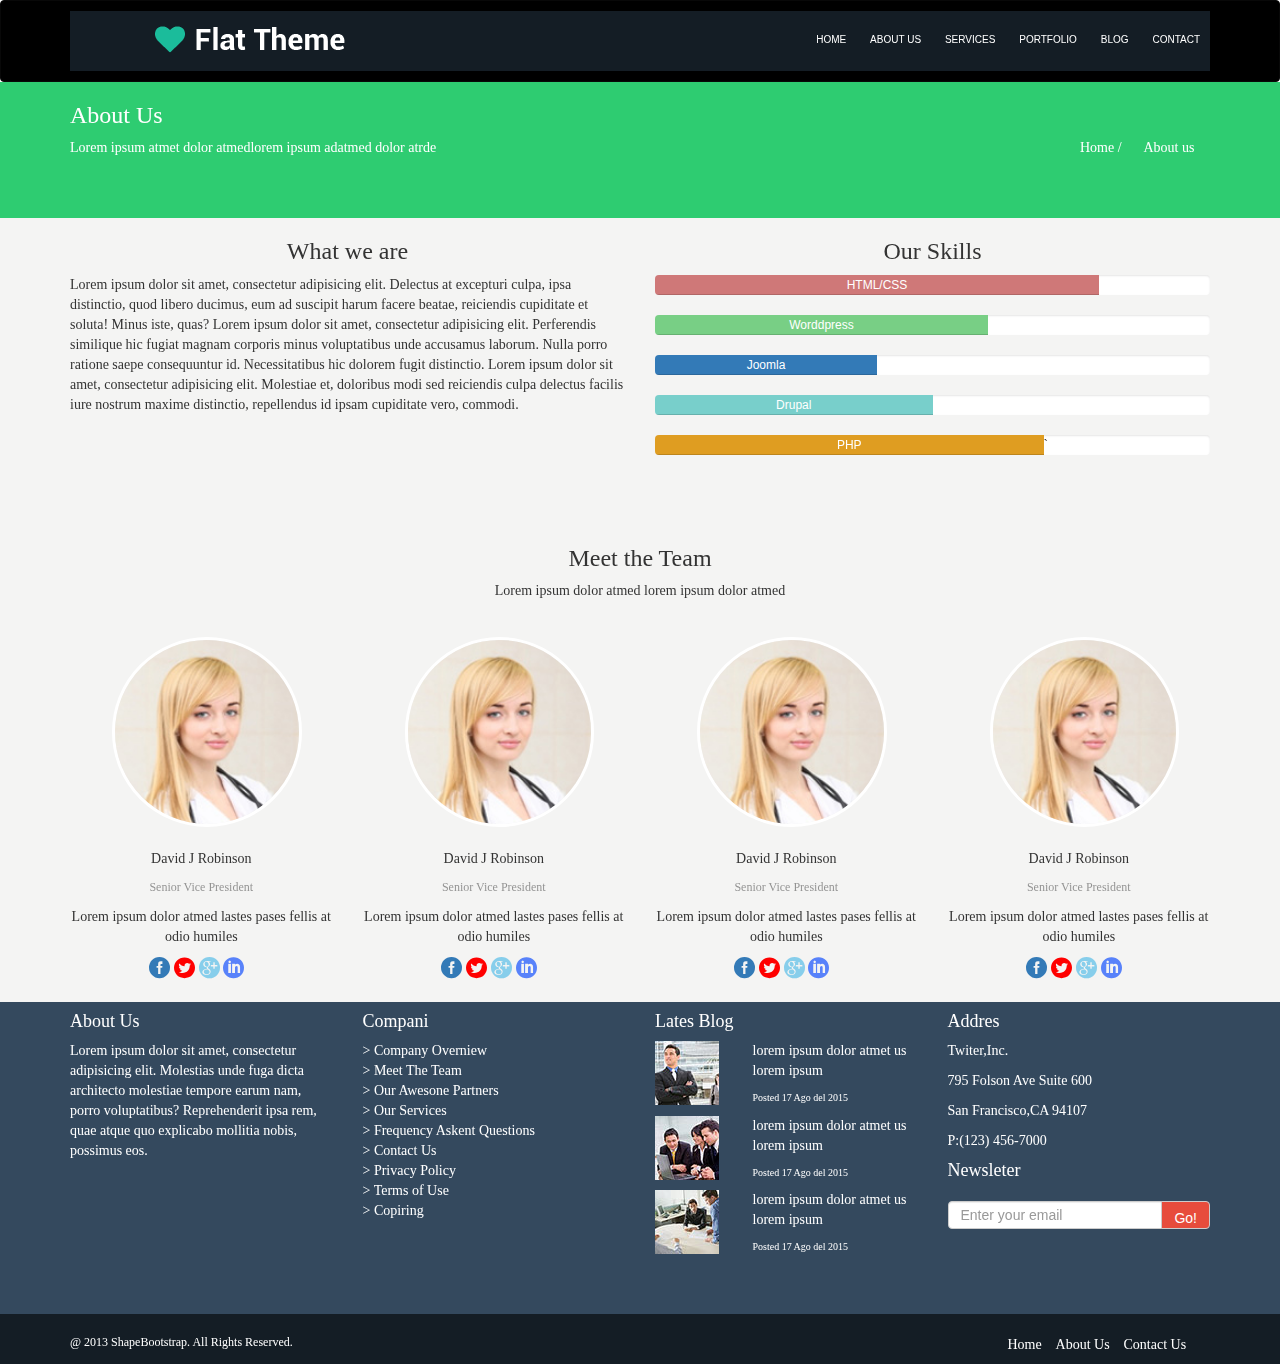
==== commit d5a1d7d0: "ultimos comits" ====
--- a/about-us.html
+++ b/about-us.html
@@ -23,6 +23,35 @@
     <link rel="apple-touch-icon-precomposed" href="images/ico/apple-touch-icon-57-precomposed.png">
 </head><!--/head-->
 <body>
+  <nav class="navbar navbar-inverse">
+      <div class="container">
+        <!--  Botón para abrir el menú en mobile(hamburguesita) -->
+        <div class="navbar-header">
+          <button type="button" class="navbar-toggle collapsed" data-toggle="collapse" data-target="#items_de_navbar">
+            <span class="sr-only">Toggle navigation</span>
+            <span class="icon-bar"></span>
+            <span class="icon-bar"></span>
+            <span class="icon-bar"></span>
+          </button>
+          <!-- Nombre y/o Logo de la web -->
+          <a class="navbar-brand logo col-xs-10 col-sm-10 col-md-5 col-lg-5" href="#"><img src="images/logo.png "></a>
+        </div>
+
+        <!-- Listado de iconos del menú -->
+        <div class="main-menu">
+         <ul class="list-nav">
+            <li ><a href="index.html">Home</a></li>
+            <li ><a href="about-us.html">About us</a></li>
+            <li ><a href="services.html">Services</i></a></li>
+            <li ><a href="portfolio.html">Portfolio</a></li>
+            <li ><a href="blog.html">Blog</a></li>
+            <li ><a href="contact-us.html">Contact</a></li>
+         </ul> 
+        </div> 
+        <!-- /.navbar-collapse -->
+      </div>
+      <!-- /.container -->
+</nav>
       <div class="container-fluid esmeralda">
         <div class="container">
             <div class="row esmeralda">
--- a/css/main.css
+++ b/css/main.css
@@ -17,6 +17,34 @@
 	margin: 0px;
 }
 /*** inicio header**/
+.navbar-inverse{
+	list-style: none;
+	background: #000000;
+	color: #FFFFFF;
+	margin: 0;
+	padding: 10px;
+
+}
+.navbar-nav{
+	list-style: none;
+	float: right;
+	margin: 0;
+}
+
+.navbar {
+	list-style: none;
+	}
+
+.nav>li>a{
+	list-style: none;
+	position: relative;
+    display: block;
+    padding: 20px 14px 20px 13px;
+}
+.icon-bar{
+	list-style: none;
+	color: #FFFFFF;
+}
 .main-menu{
 	list-style: none;
     background: #141d25;
@@ -145,6 +173,35 @@
     text-align: center;
 }
 /***fin blanco***/
+/***\blog****/
+.marco{
+	padding: 30px;
+}
+.marco1{
+	padding: 10px;
+} 
+.color-negro{
+	color:#000000;
+}
+.boton{
+	background: blue;
+	border-radius: 5px;
+	color: white;
+
+}
+.fotos{
+	float: right;
+	display: inline-block;
+	padding: 5px;
+	width:100%;
+	height: 100%;
+	background: #FFFFFF;
+
+}.blanco1{
+	background: #FFFFFF
+}
+
+/***\finblog****/
 /*contact*/
 iframe{
 	width:100%;
